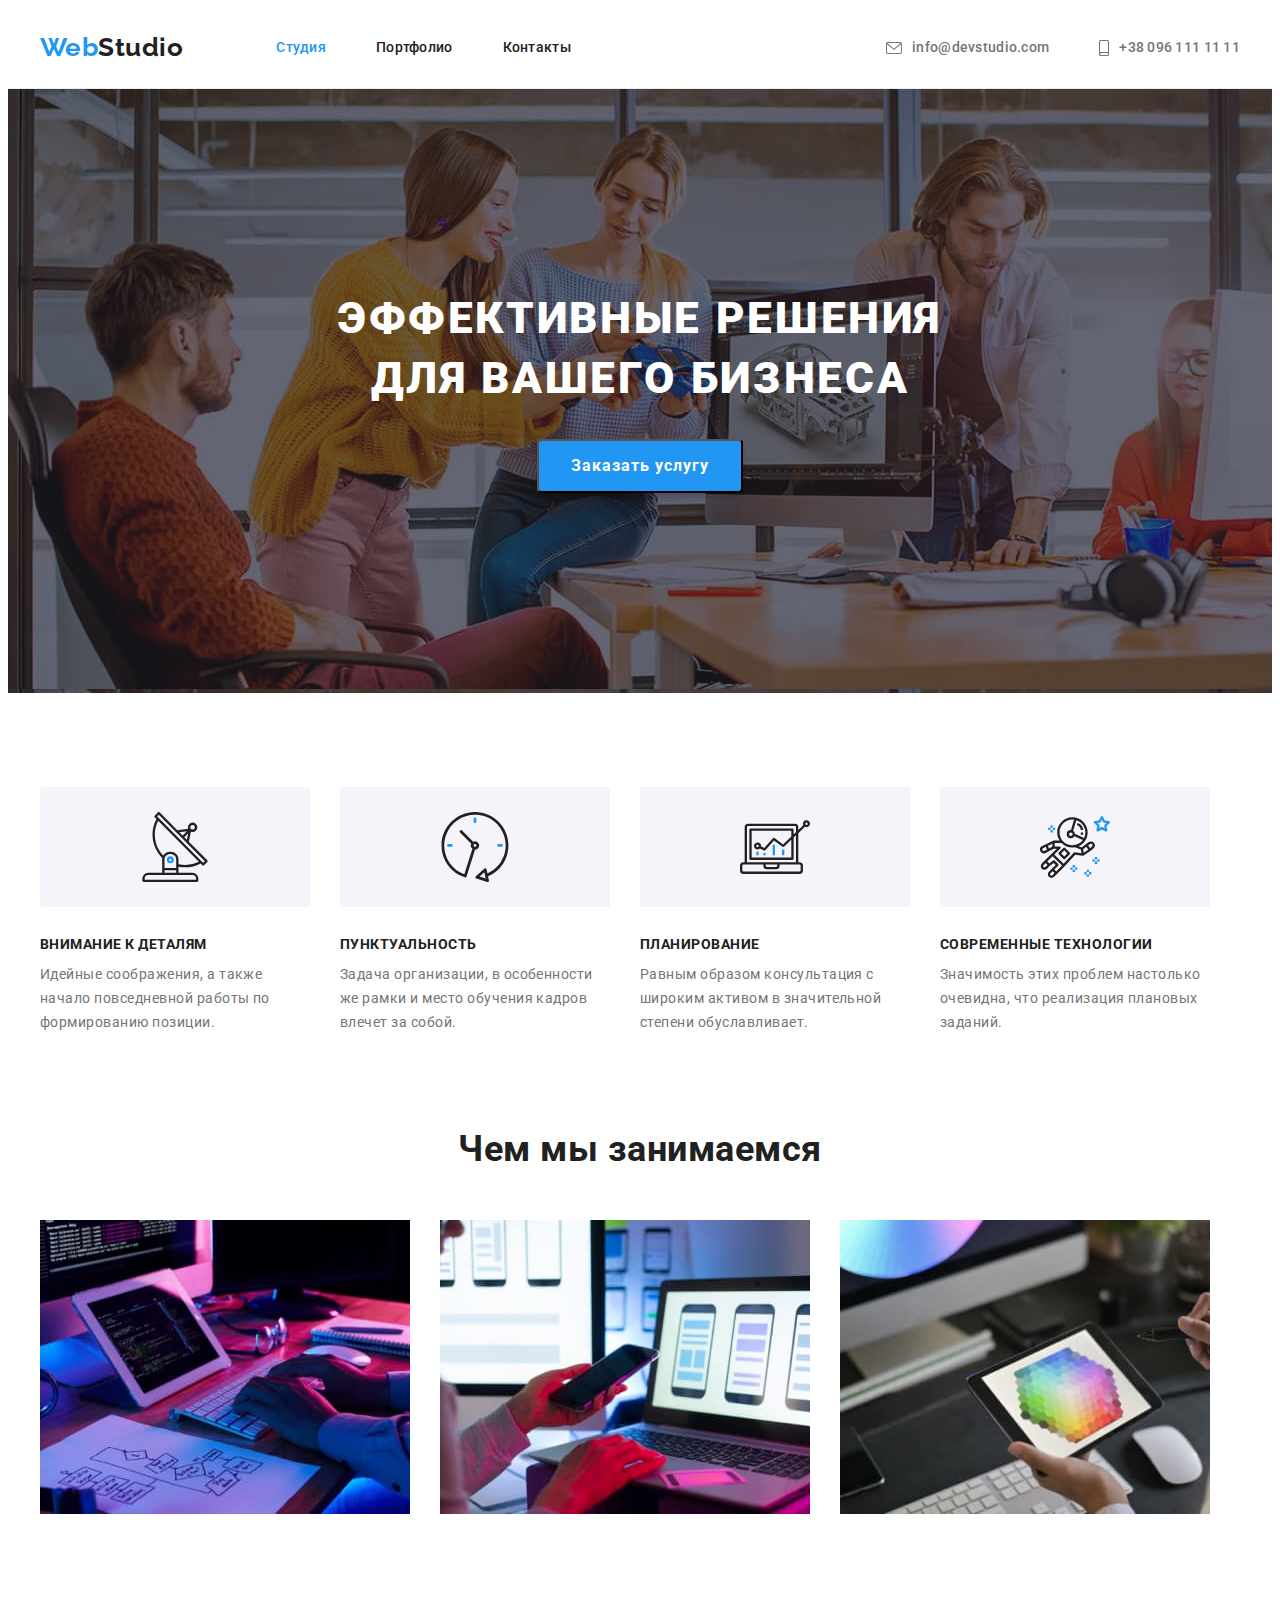
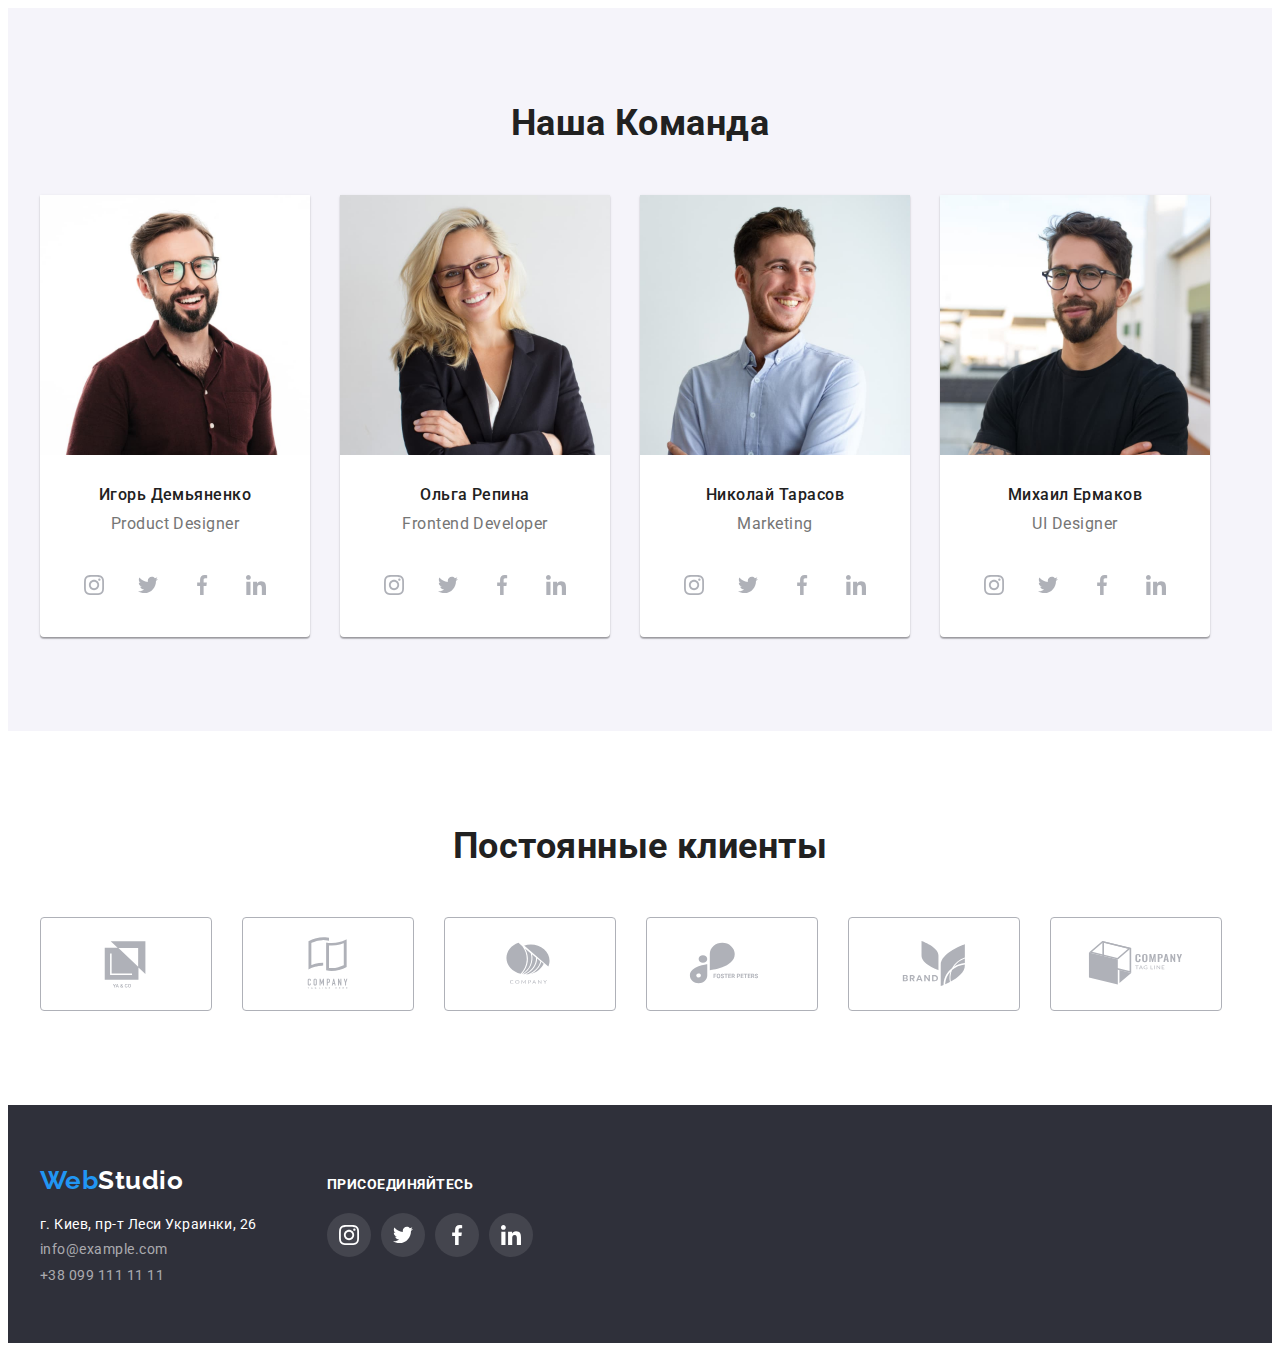
==== index.html @ a0297d85 "+" ====
<!DOCTYPE html>
<html lang="ru">

<head>
    <meta charset="UTF-8">
    <meta http-equiv="X-UA-Compatible" content="IE=edge">
    <meta name="viewport" content="width=device-width, initial-scale=1.0">
    <link href="https://fonts.googleapis.com/css2?family=Raleway:wght@700&family=Roboto:wght@400;500;700;900&display=swap" rel="stylesheet">
    <link rel="stylesheet" href="https://cdnjs.cloudflare.com/ajax/libs/modern-normalize/1.1.0/modern-normalize.min.css"
        integrity="sha512-wpPYUAdjBVSE4KJnH1VR1HeZfpl1ub8YT/NKx4PuQ5NmX2tKuGu6U/JRp5y+Y8XG2tV+wKQpNHVUX03MfMFn9Q=="
        crossorigin="anonymous" referrerpolicy="no-referrer" />
    <link rel="stylesheet" href="./css/styles.css">
    <title>Document</title>
</head>

<body>
    <!--шапка сайта-->
    <header class="header">
        <div class="container main-nav">
            <nav class="site-nav">
                <a href="./index.html" class="logo-header">
                    <span class="accent-logo">Web</span>Studio
                </a>
                <ul class="site-nav list">
                    <li class="item"><a href="./index.html" class="nav-link active-page">Студия</a></li>
                    <li class="item"><a href="./portfolio.html" class="nav-link">Портфолио</a></li>
                    <li class="item"><a href="" class="nav-link">Контакты</a></li>
                </ul>
            </nav>
        <ul class="info-header">
            <li class="item"><a href="mailto:info@devstudio.com" class="nav-info"> 
                <svg class="icon-mail" width="16px" height="12px">
                    <use href='./images/sprite.svg#icon-mail'></use>
                </svg>
                info@devstudio.com</a></li>
            <li class="item"><a href="tel:+380961111111" class="nav-info">
                <svg class="icon-phone" width="10px" height="16px">
                    <use href='./images/sprite.svg#icon-phone'></use>
                </svg>
                +38 096 111 11 11</a></li>
        </ul>
        </div>
    </header>
    <main>

        <!--Герой сайта-->
        <section class="hero-page overlay">
            <h1 class="hero-title">Эффективные решения<br> для вашего бизнеса</h1>
            <button type="button" class="hero-button">Заказать услугу</button>
        </section>

        <!--Приемущества-->
        <section class="section">
          <div class="container">
            <h2 class="section-title visually-hidden">Преимущества</h2>
            <ul class="features-list">
                <li class="item">
                    <div class="antena"></div>
                    <h3 class="feautures-title">Внимание к деталям</h3>
                    <p class="feautures-text">Идейные соображения, а также начало повседневной работы по формированию позиции.</p>
                </li>
                <li class="item">
                    <div class="clock"></div>
                    <h3 class="feautures-title">Пунктуальность</h3>
                    <p class="feautures-text">Задача организации, в особенности же рамки и место обучения кадров влечет за собой.</p>
                    </li>
                    <li class="item">
                        <div class="diagram"></div>
                        <h3 class="feautures-title">Планирование</h3>
                        <p class="feautures-text">Равным образом консультация с широким активом в значительной степени обуславливает.</p>
                    </li>
                    <li class="item">
                        <div class="astronaut"></div>
                        <h3 class="feautures-title">Современные технологии</h3>
                        <p class="feautures-text">Значимость этих проблем настолько очевидна, что реализация плановых заданий.</p>
                    </li>
                </ul>
          </div>
        </section>

        <!--Чем мы занимаемся-->
        <section class="section section-nopadding">
            <div class="container">
                <h2 class="section-title examples-title">Чем мы занимаемся</h2>
                <ul class="examples">
                    <li class="item"><img src="./images/img.jpg" alt="написание кода" width="370"></li>
                    <li class="item"><img src="./images/img1.jpg" alt="дизайн приложений" width="370"></li>
                    <li class="item"><img src="./images/img2.jpg" alt="Оформление" width="370"></li>
                </ul>
            </div>
        </section>

        <!--Наша команда-->
        <section class="section our-team">
            <div class="container">
                <h2 class="section-title">Наша Команда</h2>
                <ul class="team-list">
                    <li class="item">
                        <img src="./images/Igor.jpg" alt="Игорь Демьяненко" width="270">
                        <div class="team-box">
                            <h3 class="team-name">Игорь Демьяненко</h3>
                            <p lang="en" class="work-title">Product Designer</p>
                        </div>
                    <ul class="social-links">
                        <li class="social-link">
                            <a href="#" class="link-icon" aria-label="instagram">
                                <svg class="social-icon" width="20px" height="20px">
                                    <use href="./images/sprite.svg#icon-instagram"></use>
                                </svg>
                            </a>
                        </li>
                        <li class="social-link">
                            <a href="#" class="link-icon" aria-label="twitter">
                                <svg class="social-icon" width="20px" height="20px">
                                    <use href="./images/sprite.svg#icon-twitter"></use>
                                </svg>
                            </a>
                        </li>
                        <li class="social-link">
                            <a href="#" class="link-icon" aria-label="facebook">
                                <svg class="social-icon" width="20px" height="20px">
                                    <use href="./images/sprite.svg#icon-facebook"></use>
                                </svg>
                            </a>
                        </li>
                        <li class="social-link">
                            <a href="#" class="link-icon" aria-label="linkedin">
                                <svg class="social-icon" width="20px" height="20px">
                                    <use href="./images/sprite.svg#icon-linkedin"></use>
                                </svg>
                            </a>
                        </li>
                    </ul>           
                    <li class="item">
                        <img src="./images/Olga.jpg" alt="Ольга Репина" width="270">
                        <div class="team-box">
                            <h3 class="team-name">Ольга Репина</h3>
                            <p lang="en" class="work-title">Frontend Developer</p>
                        </div>
                                            <ul class="social-links">
                        <li class="social-link">
                            <a href="#" class="link-icon instagram" aria-label="instagram">
                                <svg class="social-icon" width="20px" height="20px">
                                    <use href="./images/sprite.svg#icon-instagram"></use>
                                </svg>
                            </a>
                        </li>
                        <li class="social-link">
                            <a href="#" class="link-icon" aria-label="twitter">
                                <svg class="social-icon" width="20px" height="20px">
                                    <use href="./images/sprite.svg#icon-twitter"></use>
                                </svg>
                            </a>
                        </li>
                        <li class="social-link">
                            <a href="#" class="link-icon" aria-label="facebook">
                                <svg class="social-icon" width="20px" height="20px">
                                    <use href="./images/sprite.svg#icon-facebook"></use>
                                </svg>
                            </a>
                        </li>
                        <li class="social-link">
                            <a href="#" class="link-icon" aria-label="linkedin">
                                <svg class="social-icon" width="20px" height="20px">
                                    <use href="./images/sprite.svg#icon-linkedin"></use>
                                </svg>
                            </a>
                        </li>
                    </ul>                               
                    </li>                          
                    <li class="item">
                        <img src="./images/Nikolai.jpg" alt="Николай Тарасов" width="270">
                        <div class="team-box">
                            <h3 class="team-name">Николай Тарасов</h3>
                            <p lang="en" class="work-title">Marketing</p>
                        </div>
                            <ul class="social-links">
                        <li class="social-link">
                            <a href="#" class="link-icon instagram" aria-label="instagram">
                                <svg class="social-icon" width="20px" height="20px">
                                    <use href="./images/sprite.svg#icon-instagram"></use>
                                </svg>
                            </a>
                        </li>
                        <li class="social-link">
                            <a href="#" class="link-icon" aria-label="twitter">
                                <svg class="social-icon" width="20px" height="20px">
                                    <use href="./images/sprite.svg#icon-twitter"></use>
                                </svg>
                            </a>
                        </li>
                        <li class="social-link">
                            <a href="#" class="link-icon" aria-label="facebook">
                                <svg class="social-icon" width="20px" height="20px">
                                    <use href="./images/sprite.svg#icon-facebook"></use>
                                </svg>
                            </a>
                        </li>
                        <li class="social-link">
                            <a href="#" class="link-icon" aria-label="linkedin">
                                <svg class="social-icon" width="20px" height="20px">
                                    <use href="./images/sprite.svg#icon-linkedin"></use>
                                </svg>
                            </a>
                        </li>
                    </ul>           
                    </li>
                            
                    <li class="item">
                        <img src="./images/michail.jpg" alt="Михаил Ермаков" width="270">
                        <div class="team-box">
                            <h3 class="team-name">Михаил Ермаков</h3>
                            <p lang="en" class="work-title">UI Designer</p>
                        </div>
                         <ul class="social-links">
                        <li class="social-link">
                            <a href="#" class="link-icon" aria-label="instagram">
                                <svg class="social-icon" width="20px" height="20px">
                                    <use href="./images/sprite.svg#icon-instagram"></use>
                                </svg>
                            </a>
                        </li>
                        <li class="social-link">
                            <a href="#" class="link-icon" aria-label="twitter">
                                <svg class="social-icon" width="20px" height="20px">
                                    <use href="./images/sprite.svg#icon-twitter"></use>
                                </svg>
                            </a>
                        </li>
                        <li class="social-link">
                            <a href="#" class="link-icon" aria-label="facebook">
                                <svg class="social-icon" width="20px" height="20px">
                                    <use href="./images/sprite.svg#icon-facebook"></use>
                                </svg>
                            </a>
                        </li>
                        <li class="social-link">
                            <a href="#" class="link-icon" aria-label="linkedin">
                                <svg class="social-icon" width="20px" height="20px">
                                    <use href="./images/sprite.svg#icon-linkedin"></use>
                                </svg>
                            </a>
                        </li>
                    </ul>           
                    </li>
                </ul>   
            </div>
        </section>

        <!-- Постоянные клиенты -->
        <section class="section">
            <div class="container">
                <h2 class="section-title">Постоянные клиенты</h2>
                <ul class="clients-list">
                    <li class="client-link">
                        <div class="client-box">
                            <a href="#" class="client-icon">
                                <svg class="company-icon" width="106px" height="60px">
                                    <use href="./images/sprite.svg#icon-logo1"></use>
                                </svg>
                            </a>
                        </div>
                    </li>
                    <li class="client-link">
                        <div class="client-box">
                            <a href="#" class="client-icon">
                                <svg class="company-icon" width="106px" height="60px">
                                    <use href="./images/sprite.svg#icon-logo2"></use>
                                </svg>
                            </a>
                        </div>
                    </li>
                    <li class="client-link">
                        <div class="client-box">
                            <a href="#" class="client-icon">
                                <svg class="company-icon" width="106px" height="60px">
                                    <use href="./images/sprite.svg#icon-logo3"></use>
                                </svg>
                            </a>
                        </div>
                    </li>
                    <li class="client-link">
                        <div class="client-box">
                            <a href="#" class="client-icon">
                                <svg class="company-icon" width="106px" height="60px">
                                    <use href="./images/sprite.svg#icon-logo4"></use>
                                </svg>
                            </a>
                        </div>
                    </li>
                    <li class="client-link">
                        <div class="client-box">
                            <a href="#" class="client-icon">
                                <svg class="company-icon" width="106px" height="60px">
                                    <use href="./images/sprite.svg#icon-logo5"></use>
                                </svg>
                            </a>
                        </div>
                    </li>
                    <li class="client-link">
                        <div class="client-box">
                            <a href="#" class="client-icon">
                                <svg class="company-icon" width="106px" height="60px">
                                    <use href="./images/sprite.svg#icon-logo6"></use>
                                </svg>
                            </a>
                        </div>
                    </li>
                </ul>
            </div>
        </section>

    </main>

    <!--Футер сайта-->
    <footer class="footer-page">
        <div class="container footer-nav">
            <div class="address-box">
                <a href="./index.html" class="logo-footer">
                    <span class="accent-logo">Web</span>Studio
                </a>
            <address class="address">
                <a href="https://goo.gl/maps/AYaL6vAWbD5dz4p6A" target="_blank" rel="noopener noreferrer" class="map-link">г. Киев,
                    пр-т Леси Украинки, 26</a>
                <a href="mailto:info@example.com" class="item">info@example.com</a>
                <a href="tel:+380991111111" class="item">+38 099 111 11 11</a>
            </address>
            </div>
            <div class="join-box">       
                <h2 class="join-title">присоединяйтесь</h2>
                <ul class="join-links">
                    <li class="social-link">
                        <a href="#" class="icon-link" aria-label="instagram">
                            <svg class="" width="20px" height="20px">
                            <use href="./images/sprite.svg#icon-instagram"></use>
                            </svg>
                        </a>
                    </li>
                    <li class="social-link">
                        <a href="#" class="icon-link" aria-label="twitter">
                            <svg class="" width="20px" height="20px">
                                <use href="./images/sprite.svg#icon-twitter"></use>
                            </svg>
                        </a>
                    </li>
                    <li class="social-link"> 
                        <a href="#"  class="icon-link" aria-label="facebook">
                            <svg class="" width="20px" height="20px">
                                <use href="./images/sprite.svg#icon-facebook"></use>
                            </svg>
                        </a>
                    </li>
                    <li class="social-link">
                        <a href="#" class="icon-link" aria-label="linkedin">
                            <svg class="" width="20px" height="20px">
                                <use href="./images/sprite.svg#icon-linkedin"></use>
                            </svg>
                        </a>
                    </li>
                </ul>
            </div>
        </div>
    </footer>
    </body>
    
    </html>
---- css/styles.css ----
:root {
  --primary-text-color: #212121;
  --text-color: #757575;
  --accent-text-color: rgba(255, 255, 255, 0.6);
  --accent-color: #2196f3;
  --primary-white-color: #ffffff;
  --accent-white-color: #f5f4fa;
  --bg-color: #2f303a;
  --primary-bg-color: #e5e5e5;
}

body {
  font-family: Roboto, sans-serif;
  font-weight: 500;
  letter-spacing: 0.03em;
  color: var(--primary-text-color);
}

ul {
  list-style: none;
  margin: 0;
  padding: 0;
}

a {
  text-decoration: none;
}

h1,
h2,
h3,
p {
  margin-top: 0;
  margin-bottom: 0;
}

.visually-hidden {
  position: absolute;
  clip: rect(0 0 0 0);
  width: 1px;
  height: 1px;
  margin: -1px;
}

img {
  display: block;
}

.section-title {
  margin-bottom: 50px;

  font-weight: 700;
  font-size: 36px;
  line-height: 1.17;
  text-align: center;
}

.container {
  width: 1200px;
  margin-left: auto;
  margin-right: auto;
  padding-left: 15px;
  padding-right: 15px;
}

.section {
  padding-top: 94px;
  padding-bottom: 94px;
}

.section-nopadding {
  padding-top: 0;
  padding-bottom: 94px;
}

/* --------Header--------- */
/* Лого */
.header {
  border-bottom: 1px solid #ececec;
}

.logo-header {
  margin-right: 93px;

  font-family: Raleway, sans-serif;
  font-weight: 700;
  font-size: 26px;
  line-height: 1.2;
  color: var(--primary-text-color);
}

.logo-footer {
  color: var(--primary-white-color);
  font-family: Raleway;
  font-weight: 700;
  font-size: 26px;
  line-height: 1.19;
}

.accent-logo {
  color: var(--accent-color);
}

/* Навигация */
.main-nav {
  display: flex;
  align-items: center;
}

.site-nav {
  display: flex;
  align-items: center;
}

.info-header {
  display: flex;
  margin-left: auto;
  justify-content: center;
  align-items: center;
}

.info-header .item:not(:last-child) {
  margin-right: 50px;
}

.nav-link {
  display: block;
  padding-top: 32px;
  padding-bottom: 32px;
  font-size: 14px;
  line-height: 1.14;
  letter-spacing: 0.02em;
  color: var(--primary-text-color);
}

.nav-link:hover,
.nav-link:focus {
  color: var(--accent-color);
}

.active-page {
  color: var(--accent-color);
}

.nav-info {
  display: flex;
  align-items: center;
  justify-content: center;
  text-align: center;

  color: var(--text-color);
  fill: var(--text-color);
  font-size: 14px;
  line-height: 1.14;
  letter-spacing: 0.02em;
}

.icon-mail {
  margin-right: 10px;
}

.icon-phone {
  margin-right: 10px;
}

.nav-info:hover,
.nav-info:focus {
  color: var(--accent-color);
  fill: var(--accent-color);
}

.site-nav .item:not(:last-child) {
  margin-right: 50px;
}

/* ------Hero-page------ */
.overlay {
  max-width: 1600px;
  margin-left: auto;
  margin-right: auto;
  background-image: linear-gradient(
      rgba(47, 48, 58, 0.4),
      rgba(47, 48, 58, 0.4)
    ),
    url(../images/headerbg.jpg);
}

.hero-page {
  padding-top: 200px;
  text-align: center;
  background-color: var(--bg-color);
  padding-bottom: 200px;
}

.hero-title {
  margin-bottom: 30px;

  font-weight: 900;
  font-size: 44px;
  line-height: 1.36;
  letter-spacing: 0.06em;
  text-transform: uppercase;
  color: var(--primary-white-color);
}

.hero-button {
  padding: 10px 32px;
  font-family: Roboto;
  font-weight: 700;
  font-size: 16px;
  line-height: 1.9;
  letter-spacing: 0.06em;
  color: var(--primary-white-color);
  background-color: var(--accent-color);
  cursor: pointer;
  box-shadow: 0px 4px 4px rgba(0, 0, 0, 0.15);
  border-radius: 4px;
}

.hero-button:hover,
.hero-button:focus {
  background-color: #188ce8;
}

/* -----Приемущества-----*/
.antena {
  margin-bottom: 30px;
  width: 270px;
  height: 120px;
  background-color: rgba(245, 244, 250, 1);
  background-image: url(../images/antenna.svg);
  background-repeat: no-repeat;
  background-position: center;
  border-radius: 4px;
}

.clock {
  margin-bottom: 30px;
  width: 270px;
  height: 120px;
  background-color: rgba(245, 244, 250, 1);
  background-image: url(../images/clock.svg);
  background-repeat: no-repeat;
  background-position: center;
}

.diagram {
  margin-bottom: 30px;
  width: 270px;
  height: 120px;
  background-color: rgba(245, 244, 250, 1);
  background-image: url(../images/diagram.svg);
  background-repeat: no-repeat;
  background-position: center;
}

.astronaut {
  margin-bottom: 30px;
  width: 270px;
  height: 120px;
  background-color: rgba(245, 244, 250, 1);
  background-image: url(../images/astronaut.svg);
  background-repeat: no-repeat;
  background-position: center;
}

.features-list {
  display: flex;
  flex-wrap: wrap;
}

.features-list .item:not(:last-child) {
  margin-right: 30px;
}

.features-list .item {
  width: 270px;
}

.feautures-title {
  margin-bottom: 10px;

  font-weight: 700;
  font-size: 14px;
  line-height: 1.14;
  text-transform: uppercase;
}

.feautures-text {
  font-weight: 400;
  font-size: 14px;
  line-height: 1.7;
  color: var(--text-color);
}

/* ------Чем Мы Занимаемся------ */
.examples {
  display: flex;
  flex-wrap: wrap;
}

.examples .item:not(:last-child) {
  margin-right: 30px;
}

.examples-title {
  margin-bottom: 50px;
}

/* ------Наша Комнада------- */
.team-list {
  display: flex;
  flex-wrap: wrap;
}

.team-list .item {
  background-color: #fff;
  box-shadow: 0px 1px 3px rgba(0, 0, 0, 0.12), 0px 1px 1px rgba(0, 0, 0, 0.14),
    0px 2px 1px rgba(0, 0, 0, 0.2);
  border-radius: 0px 0px 4px 4px;
}

.team-list .item:not(:last-child) {
  margin-right: 30px;
}

.our-team {
  background-color: var(--accent-white-color);
}

.team-name {
  margin-bottom: 10px;
  font-weight: 500;
  font-size: 16px;
  line-height: 1.2;
  text-align: center;
}

.work-title {
  font-weight: 400;
  font-size: 16px;
  line-height: 1.2;
  text-align: center;
  color: var(--text-color);
}

.team-box {
  padding-top: 30px;
  padding-bottom: 30px;
}

/* Социфльные сети */
.social-links {
  display: flex;
  align-items: center;
  padding-left: 32px;
  padding-right: 32px;
  margin-bottom: 30px;
}

.social-link {
  display: flex;
  flex-wrap: wrap;
  align-items: center;
  justify-content: center;
  width: 44px;
  height: 44px;
}

.social-link:not(:last-child) {
  margin-right: 10px;
}

.link-icon {
  display: flex;
  flex-wrap: wrap;
  align-items: center;
  justify-content: center;
  width: 100%;
  height: 100%;
  border-radius: 50%;
  background-color: var(--primary-white-color);
  fill: #afb1b8;
}

.link-icon:hover,
.link-icon:focus {
  background-color: var(--accent-color);
}

.link-icon:hover .social-icon,
.link-icon:focus .social-icon {
  fill: var(--primary-white-color);
}

/* -----------Постоянные клиенты---------- */
.client-box {
  width: 170px;
  height: 92px;
  border: 1px solid #afb1b8;
  border-radius: 4px;
}

.clients-list {
  display: flex;
  flex-wrap: wrap;
}

.client-icon {
  display: flex;
  flex-wrap: wrap;
  align-items: center;
  justify-content: center;
  width: 100%;
  height: 100%;
}

.client-link:not(:last-child) {
  margin-right: 30px;
}

.company-icon {
  fill: #afb1b8;
}

.client-icon:hover .company-icon,
.client-icon:focus .company-icon {
  fill: var(--accent-color);
}

.client-box:hover,
.client-box:focus {
  border-color: var(--accent-color);
}

/*--------Футер сайта---------*/
.footer-page {
  padding-top: 60px;
  padding-bottom: 60px;
  background-color: var(--bg-color);
  color: var(--primary-white-color);
}

.footer-nav {
  display: flex;
}

.address-box {
  margin-right: 70px;
}

.address {
  display: flex;
  flex-direction: column;
  font-style: normal;
}

.map-link {
  margin-top: 20px;
  margin-bottom: 9px;
  color: var(--primary-white-color);
  font-weight: 400;
  font-size: 14px;
  line-height: 1.17;
}

.address .item {
  color: var(--accent-text-color);
  font-weight: 400;
  font-size: 14px;
  line-height: 1.17;
}

.address .item:hover {
  color: var(--primary-white-color);
}

.address .item:not(:last-child) {
  margin-bottom: 9px;
}

.join-title {
  padding-top: 12px;
  margin-bottom: 20px;

  font-family: Roboto;
  font-weight: 700;
  font-size: 14px;
  line-height: 1.14;
  text-transform: uppercase;
}

.join-links {
  display: flex;
}

.social-link {
  display: flex;
  flex-wrap: wrap;
  align-items: center;
  justify-content: center;
  width: 44px;
  height: 44px;
}

.icon-link {
  display: flex;
  flex-wrap: wrap;
  align-items: center;
  justify-content: center;
  width: 100%;
  height: 100%;
  border-radius: 50%;
  background-color: rgba(255, 255, 255, 0.1);
  fill: var(--primary-white-color);
}

.icon-link:hover,
.icon-link:focus {
  background-color: var(--accent-color);
}

/*-------Портфолио-------- */
.filter {
  display: flex;
  justify-content: center;
  text-align: center;
  margin-top: 0;
  margin-bottom: 50px;
}

.filter .item:not(:last-child) {
  margin-right: 8px;
}

.filter-button {
  padding: 6px 22px;

  color: var(--primary-text-color);
  background-color: var(--accent-white-color);
  font-family: Roboto;
  font-weight: 500;
  font-size: 16px;
  line-height: 1.6;
  text-align: center;
  cursor: pointer;
  border-color: transparent;
}

.filter-button:hover,
.filter-button:focus {
  background-color: var(--accent-color);
  color: var(--primary-white-color);
}

.active-button {
  background-color: var(--accent-color);
  color: var(--primary-white-color);
}

.portfolio-title {
  margin-bottom: 4px;

  font-weight: 700;
  font-size: 18px;
  line-height: 2;
  letter-spacing: 0.06em;
  color: var(--primary-text-color);
}

.portfolio-text {
  color: var(--text-color);
  font-weight: 400;
  font-size: 16px;
  line-height: 1.9;
  color: var(--text-color);
}

.portfolio-list {
  display: flex;
  flex-wrap: wrap;
}

.portfolio-list .item {
  background: #ffffff;
  margin-right: 30px;
  margin-bottom: 30px;
}

.portfolio-list .item:nth-last-child(-n + 3) {
  margin-bottom: 0px;
}

.portfolio-list .item:nth-child(3n) {
  margin-right: 0px;
}

.portfolio-box {
  padding-top: 20px;
  padding-bottom: 20px;
  padding-left: 24px;
  padding-right: 24px;

  background: #ffffff;
  border: 1px solid #eeeeee;
  border-top: none;
}

.portfolio-list .item:hover {
  box-shadow: 0px 1px 1px rgba(0, 0, 0, 0.12),
    0px 4px 4px rgba(104, 14, 14, 0.06), 1px 4px 6px rgba(0, 0, 0, 0.16);
}
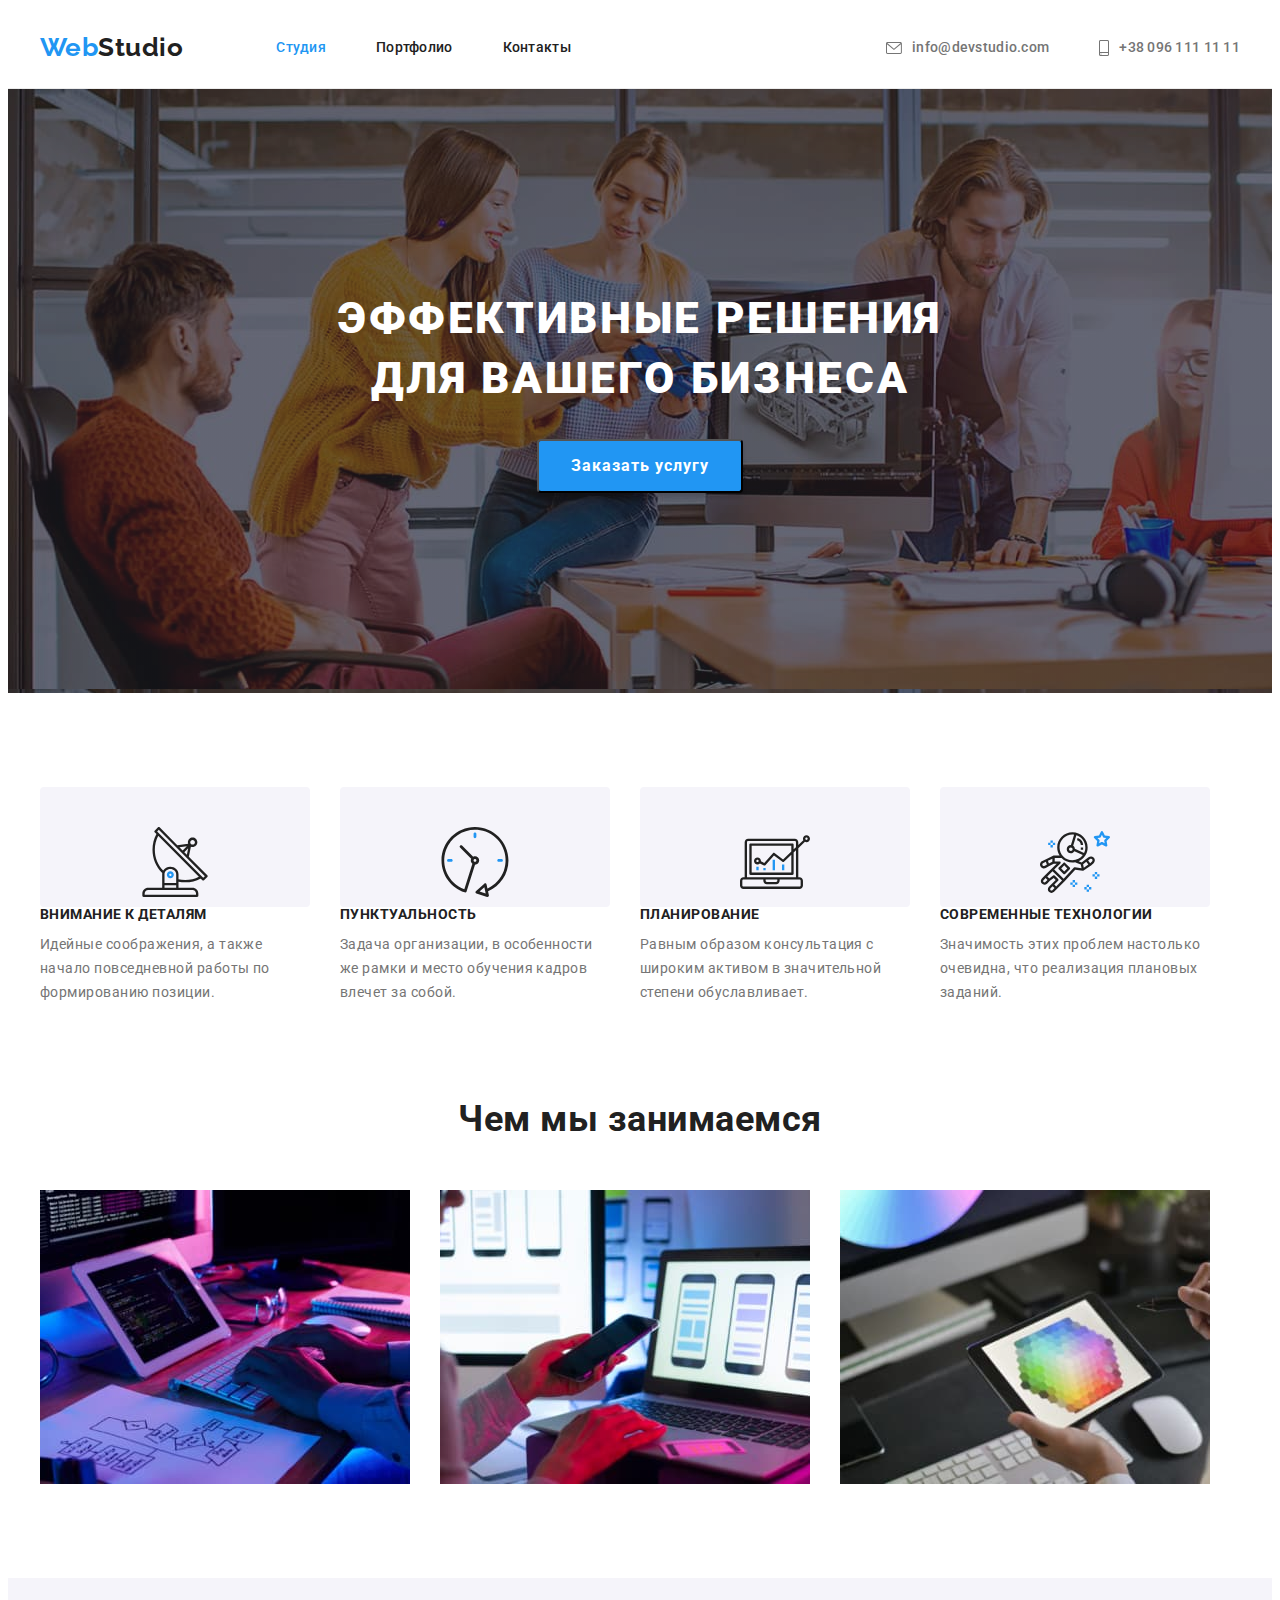
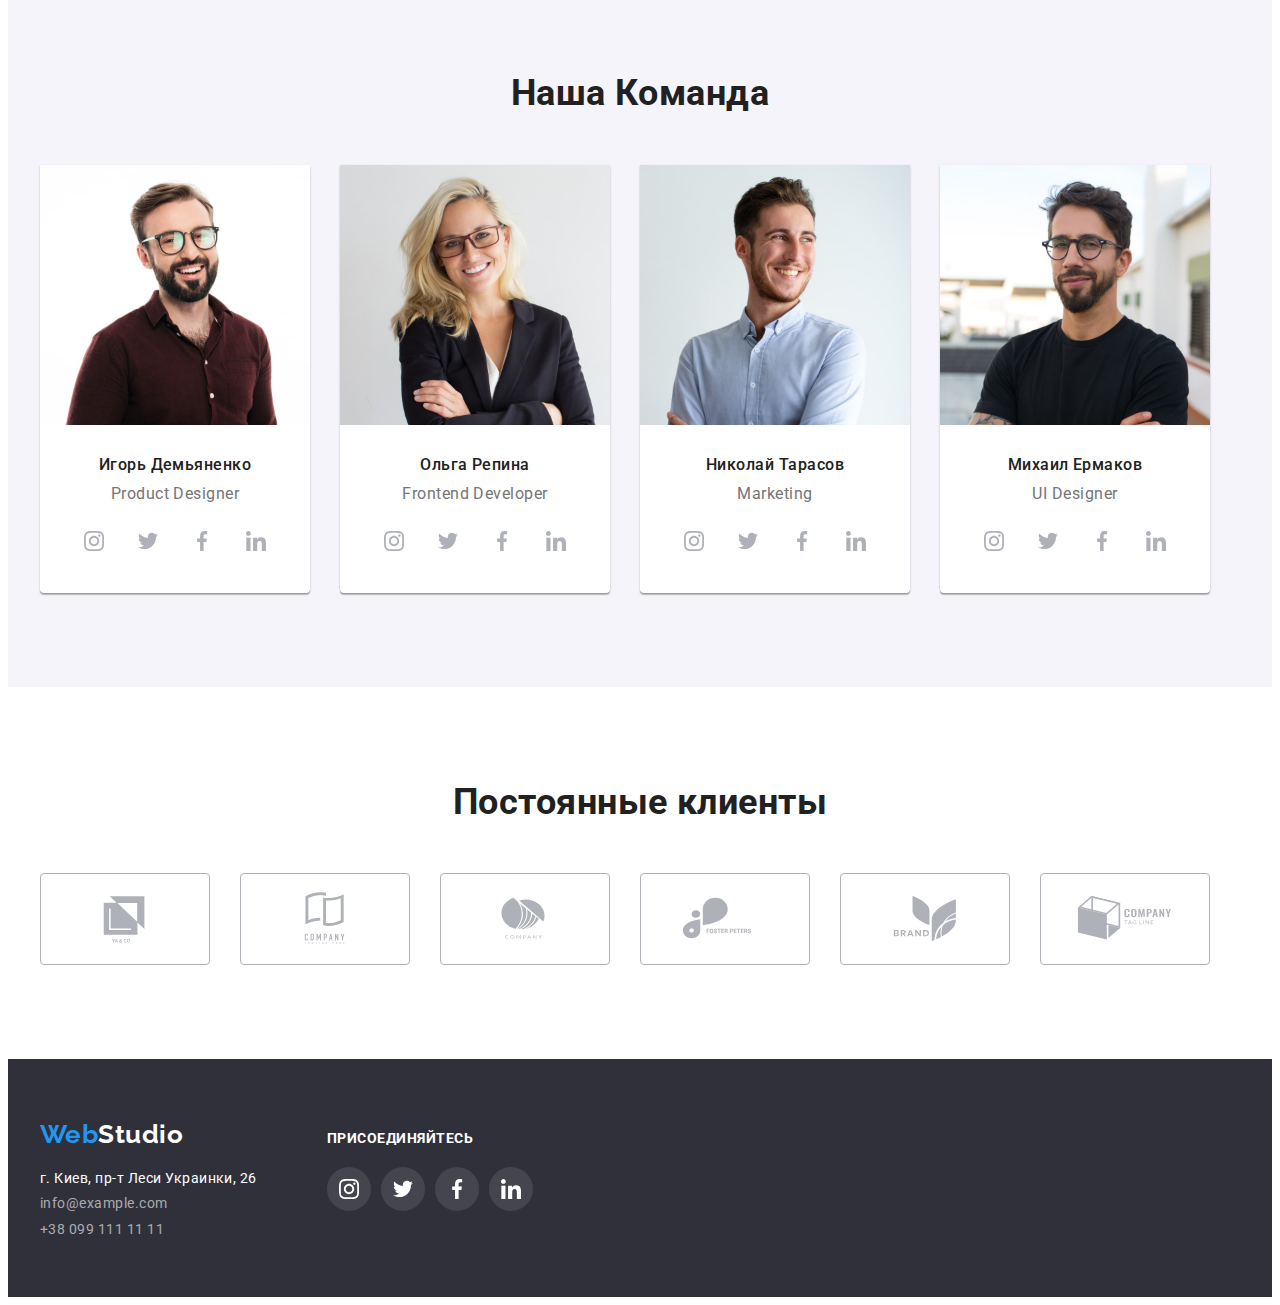
==== commit 7036fc5a: "+" ====
--- a/index.html
+++ b/index.html
@@ -55,22 +55,38 @@
             <h2 class="section-title visually-hidden">Преимущества</h2>
             <ul class="features-list">
                 <li class="item">
-                    <div class="antena"></div>
+                    <div class="feature-box">
+                    <svg class="icon-feature" width="70px" hight="70px">
+                        <use href="./images/sprite.svg#icon-antenna"></use>
+                    </svg>
+                    </div>
                     <h3 class="feautures-title">Внимание к деталям</h3>
                     <p class="feautures-text">Идейные соображения, а также начало повседневной работы по формированию позиции.</p>
                 </li>
                 <li class="item">
-                    <div class="clock"></div>
+                    <div class="feature-box">
+                    <svg class="icon-feature" width="70px" hight="70px">
+                        <use href="./images/sprite.svg#icon-clock"></use>
+                    </svg>
+                    </div>
                     <h3 class="feautures-title">Пунктуальность</h3>
                     <p class="feautures-text">Задача организации, в особенности же рамки и место обучения кадров влечет за собой.</p>
                     </li>
                     <li class="item">
-                        <div class="diagram"></div>
+                        <div class="feature-box">
+                    <svg class="icon-feature" width="70px" hight="70px">
+                        <use href="./images/sprite.svg#icon-diagram"></use>
+                    </svg>
+                    </div>
                         <h3 class="feautures-title">Планирование</h3>
                         <p class="feautures-text">Равным образом консультация с широким активом в значительной степени обуславливает.</p>
                     </li>
                     <li class="item">
-                        <div class="astronaut"></div>
+                        <div class="feature-box">
+                    <svg class="icon-feature" width="70px" hight="70px">
+                        <use href="./images/sprite.svg#icon-astronaut" ></use>
+                    </svg>
+                    </div>
                         <h3 class="feautures-title">Современные технологии</h3>
                         <p class="feautures-text">Значимость этих проблем настолько очевидна, что реализация плановых заданий.</p>
                     </li>
@@ -95,153 +111,151 @@
             <div class="container">
                 <h2 class="section-title">Наша Команда</h2>
                 <ul class="team-list">
-                    <li class="item">
-                        <img src="./images/Igor.jpg" alt="Игорь Демьяненко" width="270">
+                        <li class="item">
+                            <img src="./images/Igor.jpg" alt="Игорь Демьяненко" width="270">
                         <div class="team-box">
                             <h3 class="team-name">Игорь Демьяненко</h3>
                             <p lang="en" class="work-title">Product Designer</p>
+                            <ul class="social-links">
+                                <li class="social-link">
+                                    <a href="#" class="link-icon" aria-label="instagram">
+                                        <svg class="social-icon" width="20px" height="20px">
+                                    <use href="./images/sprite.svg#icon-instagram"></use>
+                                        </svg>
+                                    </a>
+                                </li>
+                                <li class="social-link">
+                                    <a href="#" class="link-icon" aria-label="twitter">
+                                        <svg class="social-icon" width="20px" height="20px">
+                                    <use href="./images/sprite.svg#icon-twitter"></use>
+                                        </svg>
+                                    </a>
+                                </li>
+                                <li class="social-link">
+                                    <a href="#" class="link-icon" aria-label="facebook">
+                                        <svg class="social-icon" width="20px" height="20px">
+                                    <use href="./images/sprite.svg#icon-facebook"></use>
+                                        </svg>
+                                    </a>
+                                </li>
+                                <li class="social-link">
+                                    <a href="#" class="link-icon" aria-label="linkedin">
+                                        <svg class="social-icon" width="20px" height="20px">
+                                    <use href="./images/sprite.svg#icon-linkedin"></use>
+                                        </svg>
+                                    </a>
+                                </li>
+                            </ul>
                         </div>
-                    <ul class="social-links">
-                        <li class="social-link">
-                            <a href="#" class="link-icon" aria-label="instagram">
-                                <svg class="social-icon" width="20px" height="20px">
-                                    <use href="./images/sprite.svg#icon-instagram"></use>
-                                </svg>
-                            </a>
-                        </li>
-                        <li class="social-link">
-                            <a href="#" class="link-icon" aria-label="twitter">
-                                <svg class="social-icon" width="20px" height="20px">
-                                    <use href="./images/sprite.svg#icon-twitter"></use>
-                                </svg>
-                            </a>
-                        </li>
-                        <li class="social-link">
-                            <a href="#" class="link-icon" aria-label="facebook">
-                                <svg class="social-icon" width="20px" height="20px">
-                                    <use href="./images/sprite.svg#icon-facebook"></use>
-                                </svg>
-                            </a>
-                        </li>
-                        <li class="social-link">
-                            <a href="#" class="link-icon" aria-label="linkedin">
-                                <svg class="social-icon" width="20px" height="20px">
-                                    <use href="./images/sprite.svg#icon-linkedin"></use>
-                                </svg>
-                            </a>
-                        </li>
-                    </ul>           
+                
                     <li class="item">
                         <img src="./images/Olga.jpg" alt="Ольга Репина" width="270">
                         <div class="team-box">
                             <h3 class="team-name">Ольга Репина</h3>
                             <p lang="en" class="work-title">Frontend Developer</p>
-                        </div>
-                                            <ul class="social-links">
-                        <li class="social-link">
-                            <a href="#" class="link-icon instagram" aria-label="instagram">
-                                <svg class="social-icon" width="20px" height="20px">
-                                    <use href="./images/sprite.svg#icon-instagram"></use>
-                                </svg>
-                            </a>
-                        </li>
-                        <li class="social-link">
-                            <a href="#" class="link-icon" aria-label="twitter">
-                                <svg class="social-icon" width="20px" height="20px">
-                                    <use href="./images/sprite.svg#icon-twitter"></use>
-                                </svg>
-                            </a>
-                        </li>
-                        <li class="social-link">
-                            <a href="#" class="link-icon" aria-label="facebook">
-                                <svg class="social-icon" width="20px" height="20px">
-                                    <use href="./images/sprite.svg#icon-facebook"></use>
-                                </svg>
-                            </a>
-                        </li>
-                        <li class="social-link">
-                            <a href="#" class="link-icon" aria-label="linkedin">
-                                <svg class="social-icon" width="20px" height="20px">
-                                    <use href="./images/sprite.svg#icon-linkedin"></use>
-                                </svg>
-                            </a>
-                        </li>
-                    </ul>                               
-                    </li>                          
+                            <ul class="social-links">
+                                            <li class="social-link">
+                                                <a href="#" class="link-icon instagram" aria-label="instagram">
+                                                    <svg class="social-icon" width="20px" height="20px">
+                                                        <use href="./images/sprite.svg#icon-instagram"></use>
+                                                    </svg>
+                                                </a>
+                                            </li>
+                                            <li class="social-link">
+                                                <a href="#" class="link-icon" aria-label="twitter">
+                                                    <svg class="social-icon" width="20px" height="20px">
+                                                        <use href="./images/sprite.svg#icon-twitter"></use>
+                                                    </svg>
+                                                </a>
+                                            </li>
+                                            <li class="social-link">
+                                                <a href="#" class="link-icon" aria-label="facebook">
+                                                    <svg class="social-icon" width="20px" height="20px">
+                                                        <use href="./images/sprite.svg#icon-facebook"></use>
+                                                    </svg>
+                                                </a>
+                                            </li>
+                                            <li class="social-link">
+                                                <a href="#" class="link-icon" aria-label="linkedin">
+                                                    <svg class="social-icon" width="20px" height="20px">
+                                                        <use href="./images/sprite.svg#icon-linkedin"></use>
+                                                    </svg>
+                                                </a>
+                                            </li>
+                            </ul>
+                        </div>                           
                     <li class="item">
                         <img src="./images/Nikolai.jpg" alt="Николай Тарасов" width="270">
                         <div class="team-box">
                             <h3 class="team-name">Николай Тарасов</h3>
                             <p lang="en" class="work-title">Marketing</p>
-                        </div>
                             <ul class="social-links">
-                        <li class="social-link">
-                            <a href="#" class="link-icon instagram" aria-label="instagram">
-                                <svg class="social-icon" width="20px" height="20px">
-                                    <use href="./images/sprite.svg#icon-instagram"></use>
-                                </svg>
-                            </a>
-                        </li>
-                        <li class="social-link">
-                            <a href="#" class="link-icon" aria-label="twitter">
-                                <svg class="social-icon" width="20px" height="20px">
-                                    <use href="./images/sprite.svg#icon-twitter"></use>
-                                </svg>
-                            </a>
-                        </li>
-                        <li class="social-link">
-                            <a href="#" class="link-icon" aria-label="facebook">
-                                <svg class="social-icon" width="20px" height="20px">
-                                    <use href="./images/sprite.svg#icon-facebook"></use>
-                                </svg>
-                            </a>
-                        </li>
-                        <li class="social-link">
-                            <a href="#" class="link-icon" aria-label="linkedin">
-                                <svg class="social-icon" width="20px" height="20px">
-                                    <use href="./images/sprite.svg#icon-linkedin"></use>
-                                </svg>
-                            </a>
-                        </li>
-                    </ul>           
-                    </li>
-                            
+                                <li class="social-link">
+                                    <a href="#" class="link-icon instagram" aria-label="instagram">
+                                        <svg class="social-icon" width="20px" height="20px">
+                                            <use href="./images/sprite.svg#icon-instagram"></use>
+                                        </svg>
+                                    </a>
+                                </li>
+                                <li class="social-link">
+                                    <a href="#" class="link-icon" aria-label="twitter">
+                                        <svg class="social-icon" width="20px" height="20px">
+                                            <use href="./images/sprite.svg#icon-twitter"></use>
+                                        </svg>
+                                    </a>
+                                </li>
+                                <li class="social-link">
+                                    <a href="#" class="link-icon" aria-label="facebook">
+                                        <svg class="social-icon" width="20px" height="20px">
+                                            <use href="./images/sprite.svg#icon-facebook"></use>
+                                        </svg>
+                                    </a>
+                                </li>
+                                <li class="social-link">
+                                    <a href="#" class="link-icon" aria-label="linkedin">
+                                        <svg class="social-icon" width="20px" height="20px">
+                                            <use href="./images/sprite.svg#icon-linkedin"></use>
+                                        </svg>
+                                    </a>
+                                </li>
+                            </ul>
+                        </div>   
                     <li class="item">
                         <img src="./images/michail.jpg" alt="Михаил Ермаков" width="270">
                         <div class="team-box">
                             <h3 class="team-name">Михаил Ермаков</h3>
                             <p lang="en" class="work-title">UI Designer</p>
+                            <ul class="social-links">
+                            <li class="social-link">
+                                <a href="#" class="link-icon" aria-label="instagram">
+                                    <svg class="social-icon" width="20px" height="20px">
+                                        <use href="./images/sprite.svg#icon-instagram"></use>
+                                    </svg>
+                                </a>
+                            </li>
+                            <li class="social-link">
+                                <a href="#" class="link-icon" aria-label="twitter">
+                                    <svg class="social-icon" width="20px" height="20px">
+                                        <use href="./images/sprite.svg#icon-twitter"></use>
+                                    </svg>
+                                </a>
+                            </li>
+                            <li class="social-link">
+                                <a href="#" class="link-icon" aria-label="facebook">
+                                    <svg class="social-icon" width="20px" height="20px">
+                                        <use href="./images/sprite.svg#icon-facebook"></use>
+                                    </svg>
+                                </a>
+                            </li>
+                            <li class="social-link">
+                                <a href="#" class="link-icon" aria-label="linkedin">
+                                    <svg class="social-icon" width="20px" height="20px">
+                                        <use href="./images/sprite.svg#icon-linkedin"></use>
+                                    </svg>
+                                </a>
+                            </li>
+                            </ul>
                         </div>
-                         <ul class="social-links">
-                        <li class="social-link">
-                            <a href="#" class="link-icon" aria-label="instagram">
-                                <svg class="social-icon" width="20px" height="20px">
-                                    <use href="./images/sprite.svg#icon-instagram"></use>
-                                </svg>
-                            </a>
-                        </li>
-                        <li class="social-link">
-                            <a href="#" class="link-icon" aria-label="twitter">
-                                <svg class="social-icon" width="20px" height="20px">
-                                    <use href="./images/sprite.svg#icon-twitter"></use>
-                                </svg>
-                            </a>
-                        </li>
-                        <li class="social-link">
-                            <a href="#" class="link-icon" aria-label="facebook">
-                                <svg class="social-icon" width="20px" height="20px">
-                                    <use href="./images/sprite.svg#icon-facebook"></use>
-                                </svg>
-                            </a>
-                        </li>
-                        <li class="social-link">
-                            <a href="#" class="link-icon" aria-label="linkedin">
-                                <svg class="social-icon" width="20px" height="20px">
-                                    <use href="./images/sprite.svg#icon-linkedin"></use>
-                                </svg>
-                            </a>
-                        </li>
-                    </ul>           
                     </li>
                 </ul>   
             </div>
@@ -253,58 +267,46 @@
                 <h2 class="section-title">Постоянные клиенты</h2>
                 <ul class="clients-list">
                     <li class="client-link">
-                        <div class="client-box">
                             <a href="#" class="client-icon">
                                 <svg class="company-icon" width="106px" height="60px">
                                     <use href="./images/sprite.svg#icon-logo1"></use>
                                 </svg>
                             </a>
-                        </div>
-                    </li>
-                    <li class="client-link">
-                        <div class="client-box">
+                    </li>
+                    <li class="client-link">
                             <a href="#" class="client-icon">
                                 <svg class="company-icon" width="106px" height="60px">
                                     <use href="./images/sprite.svg#icon-logo2"></use>
                                 </svg>
                             </a>
-                        </div>
-                    </li>
-                    <li class="client-link">
-                        <div class="client-box">
+                    </li>
+                    <li class="client-link">
                             <a href="#" class="client-icon">
                                 <svg class="company-icon" width="106px" height="60px">
                                     <use href="./images/sprite.svg#icon-logo3"></use>
                                 </svg>
                             </a>
-                        </div>
-                    </li>
-                    <li class="client-link">
-                        <div class="client-box">
+                    </li>
+                    <li class="client-link">
                             <a href="#" class="client-icon">
                                 <svg class="company-icon" width="106px" height="60px">
                                     <use href="./images/sprite.svg#icon-logo4"></use>
                                 </svg>
                             </a>
-                        </div>
-                    </li>
-                    <li class="client-link">
-                        <div class="client-box">
+                    </li>
+                    <li class="client-link">
                             <a href="#" class="client-icon">
                                 <svg class="company-icon" width="106px" height="60px">
                                     <use href="./images/sprite.svg#icon-logo5"></use>
                                 </svg>
                             </a>
-                        </div>
-                    </li>
-                    <li class="client-link">
-                        <div class="client-box">
+                    </li>
+                    <li class="client-link">
                             <a href="#" class="client-icon">
                                 <svg class="company-icon" width="106px" height="60px">
                                     <use href="./images/sprite.svg#icon-logo6"></use>
                                 </svg>
                             </a>
-                        </div>
                     </li>
                 </ul>
             </div>
--- a/css/styles.css
+++ b/css/styles.css
@@ -223,45 +223,18 @@
 }
 
 /* -----Приемущества-----*/
-.antena {
-  margin-bottom: 30px;
+.feature-box {
+  display: flex;
+  flex-wrap: wrap;
+  justify-content: center;
   width: 270px;
   height: 120px;
-  background-color: rgba(245, 244, 250, 1);
-  background-image: url(../images/antenna.svg);
-  background-repeat: no-repeat;
-  background-position: center;
+  background: #f5f4fa;
   border-radius: 4px;
 }
 
-.clock {
-  margin-bottom: 30px;
-  width: 270px;
-  height: 120px;
-  background-color: rgba(245, 244, 250, 1);
-  background-image: url(../images/clock.svg);
-  background-repeat: no-repeat;
-  background-position: center;
-}
-
-.diagram {
-  margin-bottom: 30px;
-  width: 270px;
-  height: 120px;
-  background-color: rgba(245, 244, 250, 1);
-  background-image: url(../images/diagram.svg);
-  background-repeat: no-repeat;
-  background-position: center;
-}
-
-.astronaut {
-  margin-bottom: 30px;
-  width: 270px;
-  height: 120px;
-  background-color: rgba(245, 244, 250, 1);
-  background-image: url(../images/astronaut.svg);
-  background-repeat: no-repeat;
-  background-position: center;
+.icon-feauture {
+  display: flex;
 }
 
 .features-list {
@@ -311,6 +284,7 @@
 .team-list {
   display: flex;
   flex-wrap: wrap;
+  text-align: center;
 }
 
 .team-list .item {
@@ -337,6 +311,8 @@
 }
 
 .work-title {
+  margin-bottom: 16px;
+
   font-weight: 400;
   font-size: 16px;
   line-height: 1.2;
@@ -345,6 +321,8 @@
 }
 
 .team-box {
+  padding-left: 32px;
+  padding-right: 32px;
   padding-top: 30px;
   padding-bottom: 30px;
 }
@@ -353,9 +331,6 @@
 .social-links {
   display: flex;
   align-items: center;
-  padding-left: 32px;
-  padding-right: 32px;
-  margin-bottom: 30px;
 }
 
 .social-link {
@@ -394,25 +369,25 @@
 }
 
 /* -----------Постоянные клиенты---------- */
-.client-box {
+.clients-list {
+  display: flex;
+  flex-wrap: wrap;
+}
+
+.client-icon {
+  border: 1px solid #afb1b8;
+  box-sizing: border-box;
+  border-radius: 4px;
+  display: flex;
+  flex-wrap: wrap;
+  align-items: center;
+  justify-content: center;
   width: 170px;
   height: 92px;
-  border: 1px solid #afb1b8;
-  border-radius: 4px;
-}
-
-.clients-list {
-  display: flex;
-  flex-wrap: wrap;
-}
-
-.client-icon {
-  display: flex;
-  flex-wrap: wrap;
-  align-items: center;
-  justify-content: center;
-  width: 100%;
-  height: 100%;
+}
+
+.client-icon:hover {
+  fill: var(--accent-color);
 }
 
 .client-link:not(:last-child) {
@@ -428,9 +403,9 @@
   fill: var(--accent-color);
 }
 
-.client-box:hover,
-.client-box:focus {
-  border-color: var(--accent-color);
+.client-icon:hover,
+.client-icon:focus {
+  border: 1px solid var(--accent-color);
 }
 
 /*--------Футер сайта---------*/
@@ -443,6 +418,7 @@
 
 .footer-nav {
   display: flex;
+  align-items: baseline;
 }
 
 .address-box {
@@ -480,10 +456,8 @@
 }
 
 .join-title {
-  padding-top: 12px;
   margin-bottom: 20px;
 
-  font-family: Roboto;
   font-weight: 700;
   font-size: 14px;
   line-height: 1.14;
@@ -551,6 +525,8 @@
 .filter-button:focus {
   background-color: var(--accent-color);
   color: var(--primary-white-color);
+  box-shadow: 0px 3px 1px rgba(0, 0, 0, 0.1), 0px 1px 2px rgba(0, 0, 0, 0.08),
+    0px 2px 2px rgba(0, 0, 0, 0.12);
 }
 
 .active-button {
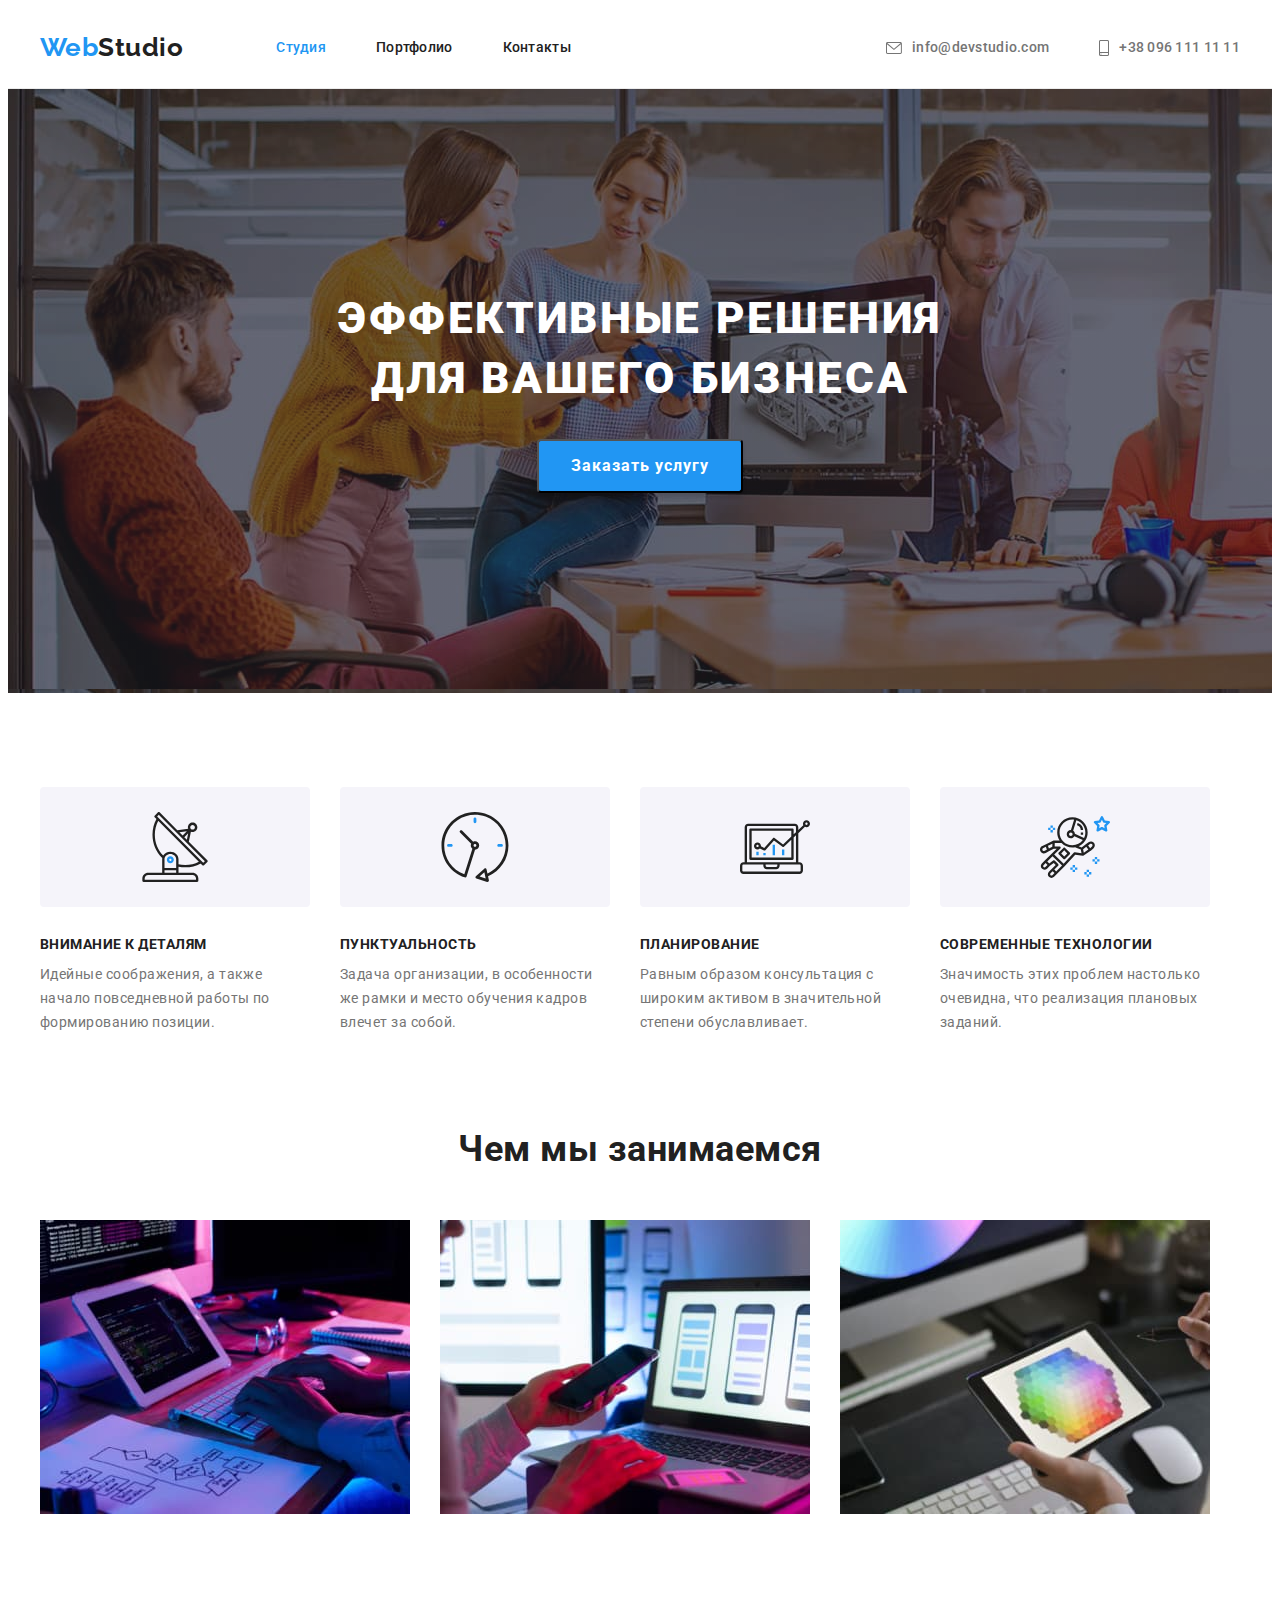
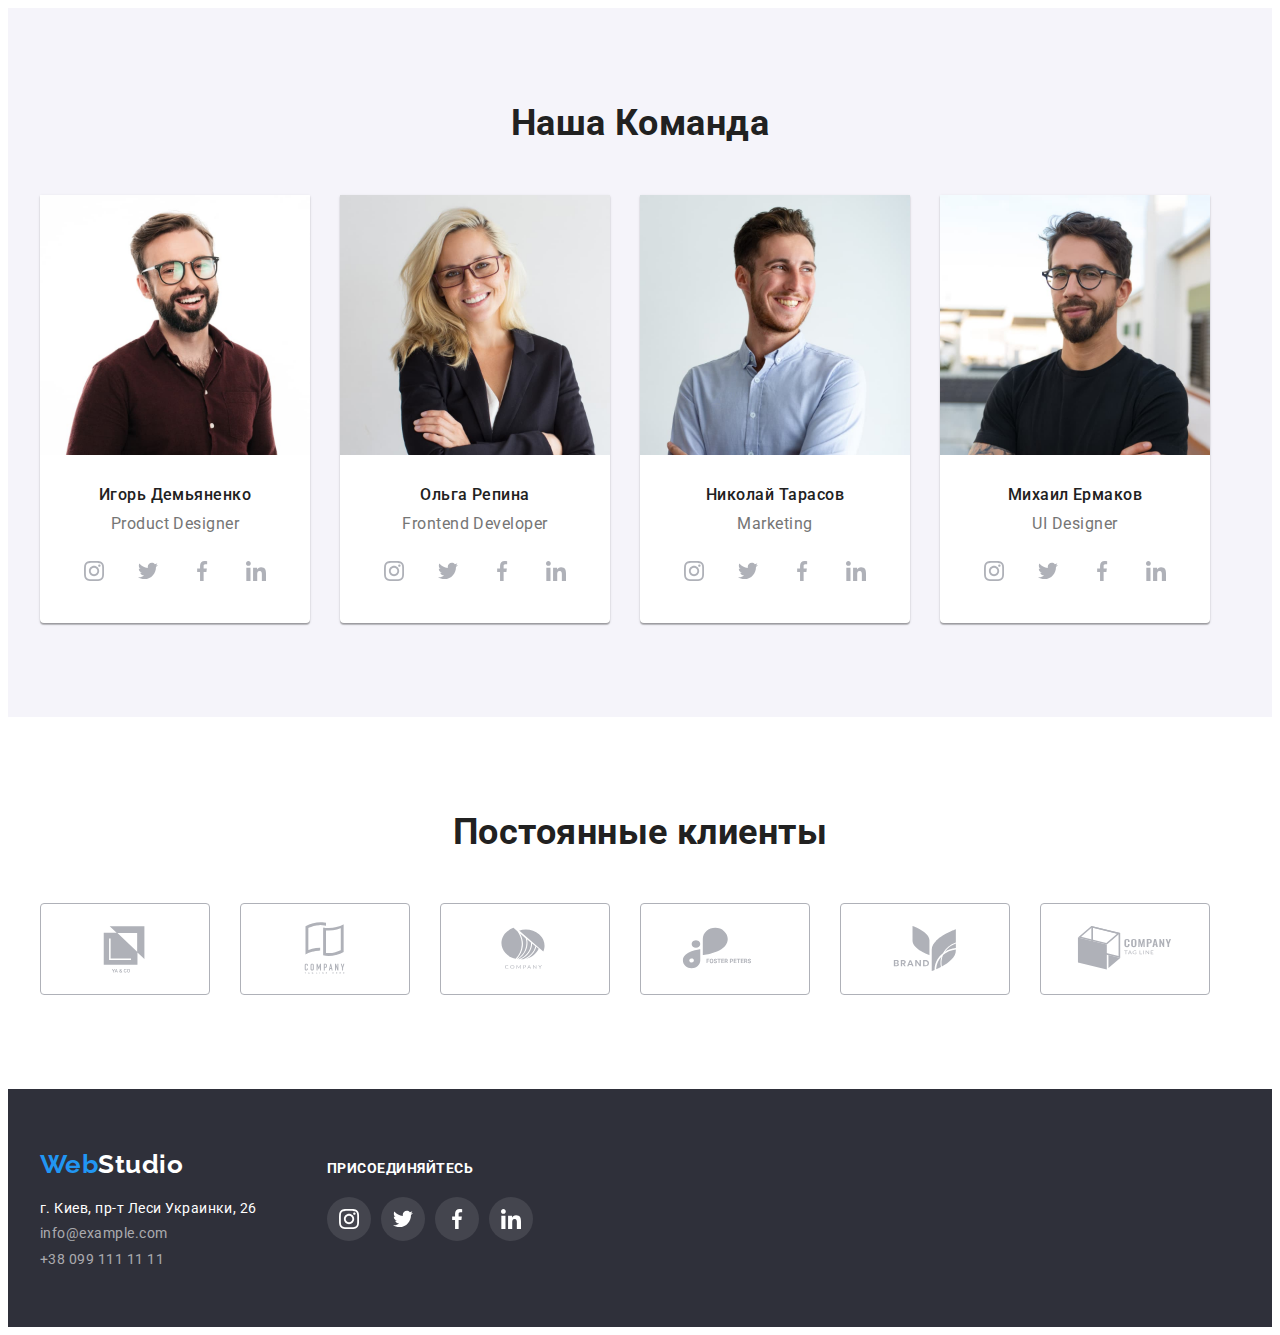
==== commit c612e92a: "+" ====
--- a/index.html
+++ b/index.html
@@ -56,7 +56,7 @@
             <ul class="features-list">
                 <li class="item">
                     <div class="feature-box">
-                    <svg class="icon-feature" width="70px" hight="70px">
+                    <svg class="icon-feature" width="70px" height="70px">
                         <use href="./images/sprite.svg#icon-antenna"></use>
                     </svg>
                     </div>
@@ -65,7 +65,7 @@
                 </li>
                 <li class="item">
                     <div class="feature-box">
-                    <svg class="icon-feature" width="70px" hight="70px">
+                    <svg class="icon-feature" width="70px" height="70px">
                         <use href="./images/sprite.svg#icon-clock"></use>
                     </svg>
                     </div>
@@ -74,7 +74,7 @@
                     </li>
                     <li class="item">
                         <div class="feature-box">
-                    <svg class="icon-feature" width="70px" hight="70px">
+                    <svg class="icon-feature" width="70px" height="70px">
                         <use href="./images/sprite.svg#icon-diagram"></use>
                     </svg>
                     </div>
@@ -83,7 +83,7 @@
                     </li>
                     <li class="item">
                         <div class="feature-box">
-                    <svg class="icon-feature" width="70px" hight="70px">
+                    <svg class="icon-feature" width="70px" height="70px">
                         <use href="./images/sprite.svg#icon-astronaut" ></use>
                     </svg>
                     </div>
--- a/css/styles.css
+++ b/css/styles.css
@@ -227,6 +227,9 @@
   display: flex;
   flex-wrap: wrap;
   justify-content: center;
+  align-items: center;
+
+  margin-bottom: 30px;
   width: 270px;
   height: 120px;
   background: #f5f4fa;
